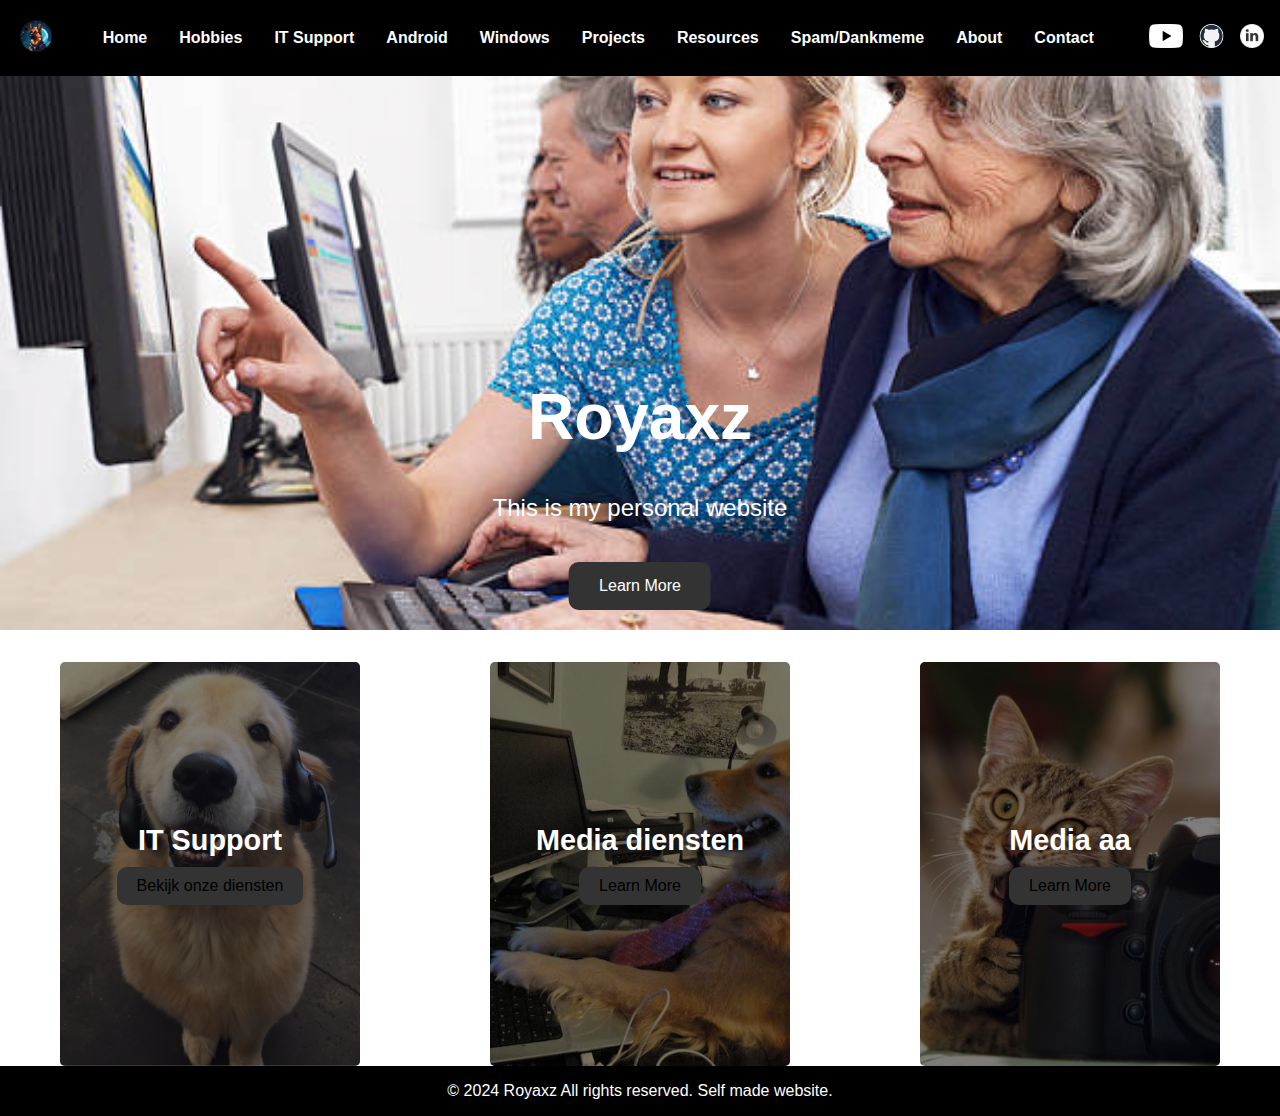
==== index.html @ 74ccc001 "Add files via upload" ====
<!DOCTYPE html>
<html lang="en">
<head>
    <meta charset="UTF-8">
    <meta name="viewport" content="width=device-width, initial-scale=1.0">
    <title>Simple Website Template</title>
    <link rel="stylesheet" href="st.css">
</head>
<body>
    <header>
        <div class="logo">
            <img src="icons/dog1.png" alt="Logo">
        </div>
        <nav>
            <ul>
                <li><a href="test.html">Home</a></li>
                <li><a href="about.html">Hobbies</a></li>
                <li><a href="Support.html">IT Support</a></li>
                <li><a href="andriod.html">Android</a></li>
                <li><a href="windows.html">Windows</a></li>
                <li><a href="projects.html">Projects</a></li>
                <li><a href="resources.html">Resources</a></li>
                <li><a href="Contact.html">Spam/Dankmeme</a></li>
                <li><a href="bruh.html">About</a></li>
                <li><a href="contact.html">Contact</a></li>
            </ul>
        </nav>
        <div class="social-icons">
            <a href="https://www.youtube.com" target="_blank">
                <img src="icons/ytt.png" alt="YouTube">
            </a>
            <a href="https://www.github.com" target="_blank">
                <img src="icons/gitt.png" alt="GitHub">
            </a>
            <a href="https://www.linkedin.com/in/levanomoermond-999b70215/" target="_blank">
                <img src="icons/10097160.png" alt="LinkedIn">
            </a>
        </div>
        <div class="menu-toggle">
            <span></span>
            <span></span>
            <span></span>
        </div>
    </header>
  
    <section class="main-banner">
        <div class="banner-slides">
            <div class="banner-slide">
                <img src="images/old.jpg" alt="Banner Image 1">
            </div>
            <div class="banner-slide">
                <img src="images/dog.jpg" alt="Banner Image 2">
            </div>
            <div class="banner-slide">
                <img src="images/cat.jpg" alt="Banner Image 3">
            </div>
        </div>
        <div class="banner-content">
            <h1>Royaxz</h1>
            <p>This is my personal website</p>
            <a href="#" class="btn">Learn More</a>
        </div>
    </section>
    
    
  
    <section class="product-section">
        <div class="product">
            <img src="images/dog.jpg" alt="IT Support">
            <div class="product-content">
                <h2>IT Support</h2>
                <a href="it-support.html" class="btn">Bekijk onze diensten</a>
            </div>
        </div>
        <div class="product">
            <img src="images/bbb.jpg" alt="Android Stuff">
            <div class="product-content">
                <h2>Media diensten</h2>
                <a href="android-stuff.html" class="btn">Learn More</a>
            </div>
        </div>
        <div class="product">
            <img src="images/camcat.jpg" alt="Android Stuff">
            <div class="product-content">
                <h2>Media aa</h2>
                <a href="android-stuff.html" class="btn">Learn More</a>
            </div>
        </div>
    </section>
  
    <footer>
        <p>&copy; 2024 Royaxz All rights reserved. Self made website.</p>
    </footer>

    <script src="script.js"></script>
</body>
</html>
---- st.css ----
* {
    margin: 0;
    padding: 0;
    box-sizing: border-box;
    font-family: Arial, sans-serif;
}

body {
    display: flex;
    flex-direction: column;
    min-height: 100vh;
}

header {
    background-color: #000000;
    color: #fff;
    padding: 1rem;
    display: flex;
    justify-content: space-between;
    align-items: center;
    width: 100%;
    position: fixed;
    top: 0;
    left: 0;
    z-index: 1000;
}

header .logo img {
    height: 40px;
}

header nav ul {
    list-style: none;
    display: flex;
    justify-content: center;
    flex-grow: 1;
}

header nav ul li {
    margin: 0 1rem;
}

header nav ul li a {
    color: #fff;
    text-decoration: none;
    font-weight: bold;
    position: relative;
    transition: color 0.3s;
}

header nav ul li a::after {
    content: '';
    position: absolute;
    width: 100%;
    height: 2px;
    bottom: -2px;
    left: 0;
    background-color: transparent;
    transition: background-color 0.3s, width 0.3s;
}

header nav ul li a:hover {
    color: #00ff11;
}

header nav ul li a:hover::after {
    background-color: #00ff11;
    width: 100%;
}

header .social-icons {
    display: flex;
    align-items: center;
}

header .social-icons a img {
    height: 24px;
    margin-left: 0.5rem;
}

header .menu-toggle {
    display: none;
    flex-direction: column;
    cursor: pointer;
}

header .menu-toggle span {
    background-color: #fff;
    height: 3px;
    width: 25px;
    margin: 4px 0;
    transition: all 0.3s;
}

main {
    flex: 1;
    padding: 5rem 2rem 2rem 2rem; /* Adjust padding to account for fixed header */
    background-color: #f4f4f4;
}

footer {
    background-color: #000000;
    color: #fff;
    text-align: center;
    padding: 1rem 0;
}

/* Responsive styles */
@media (max-width: 768px) {
    header {
        padding: 0.5rem;
    }

    header .logo {
        flex: 1;
    }

    header nav {
        display: none;
        flex-direction: column;
        align-items: flex-end;
        width: 100%;
    }

    header nav ul {
        flex-direction: column;
        align-items: flex-end;
        width: auto;
        background-color: #333;
        position: absolute;
        top: 60px;
        right: 20px;
        padding: 1rem;
        box-shadow: 0 4px 8px rgba(0,0,0,0.1);
        border-radius: 4px;
    }

    header nav ul li {
        margin: 1rem 0;
    }

    header .social-icons {
        flex: 1;
        justify-content: flex-end;
    }

    header .menu-toggle {
        display: flex;
    }
}

@media (max-width: 480px) {
    header .logo img {
        height: 30px;
    }

    header nav ul li {
        margin: 0.5rem 0;
    }

    header .social-icons a img {
        height: 20px;
        margin-left: 0.5rem;
    }
}

/* Beginning of banner */
/* Banner Styles */
/* Update de main-banner stijl om de content goed te positioneren */
.main-banner {
    position: relative;
    height: 70vh; /* Hoogte van de banner */
    display: flex;
    align-items: center;
    justify-content: center;
    text-align: center;
    color: white;
    overflow: hidden; /* Verberg de overflow om te voorkomen dat de afbeeldingen buiten de banner verschijnen */
}

/* Banner content positionering */
.banner-content {
    position: absolute; /* Absoluut positioneren zodat het over de afbeeldingen komt */
    bottom: 20px; /* Margin aan de onderkant */
    left: 50%;
    transform: translateX(-50%); /* Horizontaal centreren */
    max-width: 600px; /* Maximale breedte voor tekstinhoud */
    z-index: 10; /* Zorg dat de inhoud boven de afbeeldingen ligt */
}

.banner-content h1 {
    font-size: 4em;
    margin: 0;
    font-weight: 700;
}

.banner-content p {
    font-size: 1.5em;
    margin: 40px 0;
    font-weight: 300;
}

.banner-content .btn {
    background-color: #000000;
    color: white;
    padding: 15px 30px;
    text-decoration: none;
    border-radius: 50px;
    font-size: 1em;
    transition: background-color 0.3s;
    display: inline-block;
}

/* De hover effect voor de knop */
.banner-content .btn:hover {
    background-color: #005bb5;
}

.banner-slides {
    position: relative;
    width: 100%;
    height: 100%;
    animation: slide 15s infinite; /* Slide animation */
}

.banner-slide {
    position: absolute;
    top: 0;
    left: 0;
    width: 100%;
    height: 100%;
    opacity: 0; /* Hide all slides initially */
    transition: opacity 1s ease-in-out; /* Smooth transition for opacity */
}

/* Show the first slide */
.banner-slide:nth-child(1) {
    opacity: 1;
    animation: fade 15s infinite; /* Fade in for the first slide */
}

.banner-slide:nth-child(2) {
    opacity: 0;
    animation: fade 15s infinite 5s; /* Fade in for the second slide after 5s */
}

.banner-slide:nth-child(3) {
    opacity: 0;
    animation: fade 15s infinite 10s; /* Fade in for the third slide after 10s */
}

/* Animation keyframes for sliding effect */
@keyframes fade {
    0% {
        opacity: 0;
    }
    10% {
        opacity: 1; /* Fully visible */
    }
    30% {
        opacity: 1; /* Remain visible */
    }
    40% {
        opacity: 0; /* Fade out */
    }
}

.banner-slide img {
    width: 100%;
    height: 100%;
    object-fit: cover; /* Ensure the image covers the container */
}


.main-banner .banner-content {
    max-width: 600px;
}

.main-banner h1 {
    font-size: 4em;
    margin: 0;
    font-weight: 700;
}

.main-banner p {
    font-size: 1.5em;
    margin: 40px 0;
    font-weight: 300;
}

.main-banner .btn {
    background-color: #000000;
    color: white;
    padding: 15px 30px;
    text-decoration: none;
    border-radius: 50px;
    font-size: 1em;
    transition: background-color 0.3s;
    display: inline-block;
}

.main-banner .btn:hover {
    background-color: #005bb5;
}

/* Ending of banner */
.btn {
    padding: 15px 40px;
    border: none;
    outline: none;
    color: #FFF;
    cursor: pointer;
    position: relative;
    z-index: 0;
    border-radius: 12px;
    text-decoration: none;
}

.btn::after {
    content: "";
    z-index: -1;
    position: absolute;
    width: 100%;
    height: 100%;
    background-color: #333;
    left: 0;
    top: 0;
    border-radius: 10px;
}

/* glow */
.btn::before {
    content: "";
    background: linear-gradient(
        45deg,
        #FF0000, #FF7300, #FFFB00, #48FF00,
        #00FFD5, #002BFF, #FF00C8, #FF0000
    );
    position: absolute;
    top: -2px;
    left: -2px;
    background-size: 600%;
    z-index: -1;
    width: calc(100% + 4px);
    height:  calc(100% + 4px);
    filter: blur(8px);
    animation: glowing 20s linear infinite;
    transition: opacity .3s ease-in-out;
    border-radius: 10px;
    opacity: 0;
}

@keyframes glowing {
    0% {background-position: 0 0;}
    50% {background-position: 400% 0;}
    100% {background-position: 0 0;}
}

/* hover */
.btn:hover::before {
    opacity: 1;
}

.btn:active:after {
    background: transparent;
}

.btn:active {
    color: #000;
    font-weight: bold;
}

/* Update product section */
/* Update product section */
.product-section {
    display: grid;
    grid-template-columns: repeat(3, 1fr); /* Display 3 products per row */
    gap: 10px; /* Reduced gap for less spacing between products */
    margin-top: 2rem;
    padding: 0; /* Remove padding to achieve full-width effect */
    justify-items: center; /* Center the products horizontally */
}

/* Update individual product style */
.product {
    position: relative;
    overflow: hidden;
    border-radius: 5px;
    transition: transform 0.3s ease;
    width: 100%; /* Set a larger width for the product containers */
    max-width: 300px; /* Set a maximum width for the product containers */
    text-align: center;
}

/* Style the images */
.product img {
    width: 100%;
    height: 100%;
    object-fit: cover;
    transition: transform 0.5s ease;
}

/* Overlay content (text and button) on top of the image */
.product-content {
    position: absolute;
    top: 0;
    left: 0;
    width: 100%;
    height: 100%;
    display: flex;
    flex-direction: column;
    justify-content: center;
    align-items: center;
    background-color: rgba(0, 0, 0, 0.5);
    color: white;
    opacity: 1;
    transition: transform 0.3s ease;
}

/* Style the text inside the overlay */
.product-content h2 {
    margin-bottom: 10px;
    font-size: 1.8rem;
    font-weight: bold;
}

/* Style the button inside the overlay */
.product-content .btn {
    background-color: #fff;
    color: #000; /* Change button text color */
    padding: 10px 20px;
    text-decoration: none;
    border-radius: 50px;
    font-size: 1rem;
    transition: background-color 0.3s ease;
}

.product-content .btn:hover {
    background-color: #005bb5;
    color: #fff;
}

/* Hover effect to grow the entire product */
.product:hover {
    transform: scale(1.05);
}

/* For smaller screens */
@media (max-width: 768px) {
    .product-section {
        grid-template-columns: repeat(2, 1fr); /* Two products per row on medium screens */
    }

    @media (max-width: 480px) {
        .product-section {
            grid-template-columns: 1fr; /* One product per row on small screens */
        }
    }
}
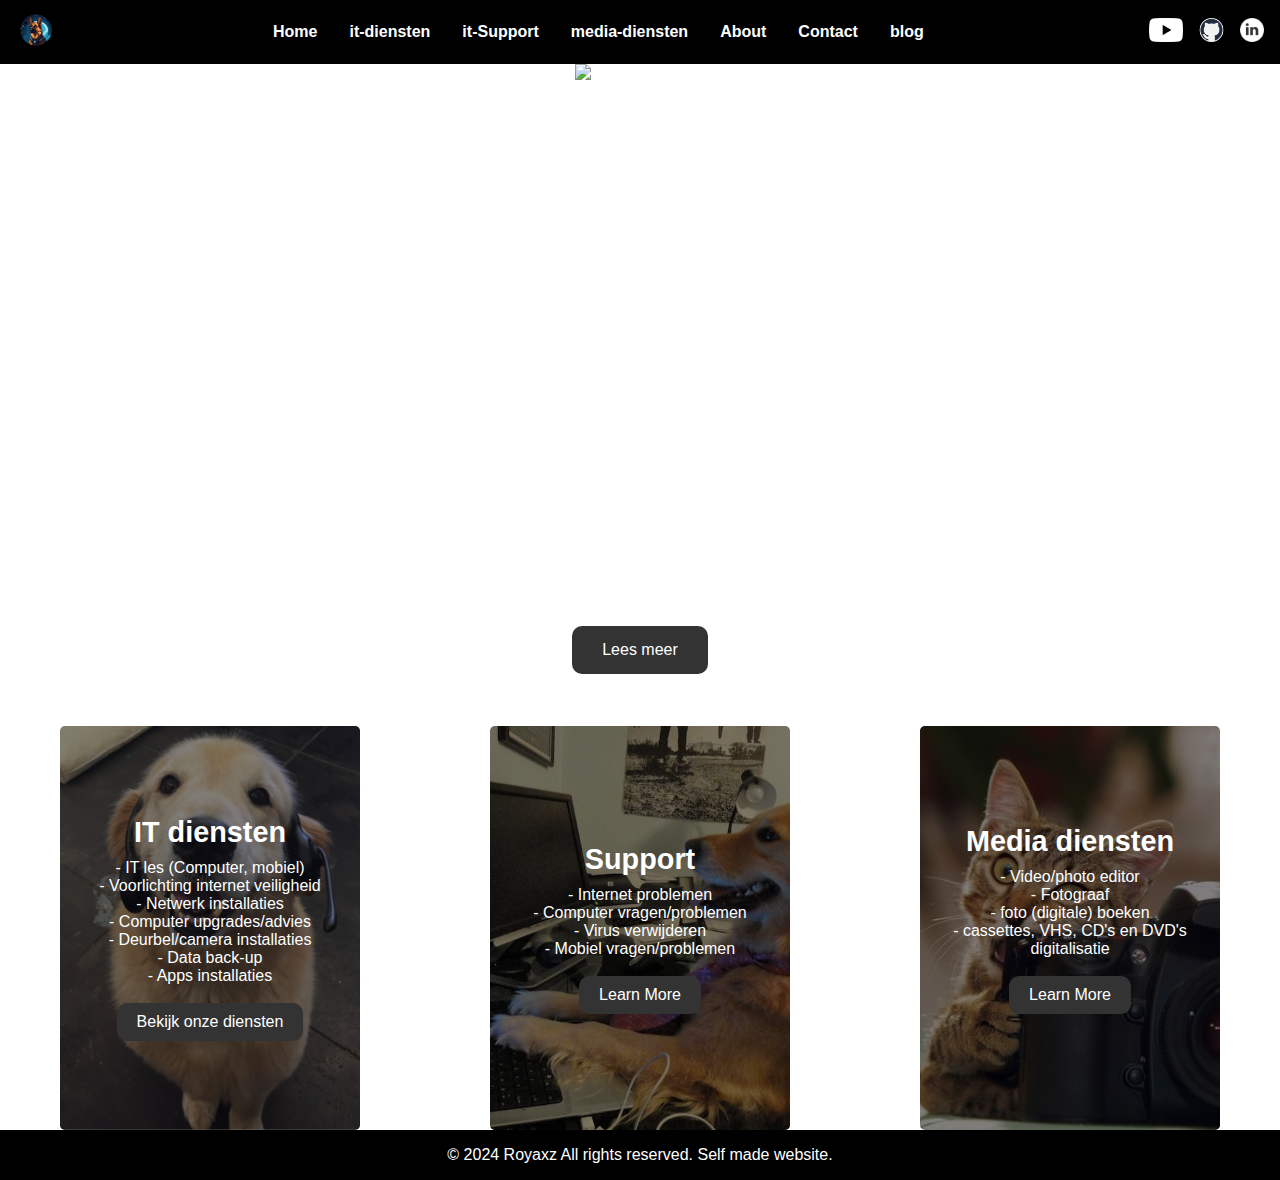
==== commit ddea5ecb: "Add script.js and update index.html and st.css; include new files" ====
--- a/index.html
+++ b/index.html
@@ -11,18 +11,20 @@
         <div class="logo">
             <img src="icons/dog1.png" alt="Logo">
         </div>
+        <div class="menu-toggle">
+            <span></span>
+            <span></span>
+            <span></span>
+        </div>
         <nav>
             <ul>
-                <li><a href="test.html">Home</a></li>
-                <li><a href="about.html">Hobbies</a></li>
-                <li><a href="Support.html">IT Support</a></li>
-                <li><a href="andriod.html">Android</a></li>
-                <li><a href="windows.html">Windows</a></li>
-                <li><a href="projects.html">Projects</a></li>
-                <li><a href="resources.html">Resources</a></li>
-                <li><a href="Contact.html">Spam/Dankmeme</a></li>
-                <li><a href="bruh.html">About</a></li>
-                <li><a href="contact.html">Contact</a></li>
+                <li><a href="index.html">Home</a></li>
+                <li><a href="html.html">it-diensten</a></li>
+                <li><a href="html.html">it-Support</a></li>
+                <li><a href="html.html">media-diensten</a></li>
+                <li><a href="html.html">About</a></li>
+                <li><a href="html.html">Contact</a></li>
+                <li><a href="html.html">blog</a></li>
             </ul>
         </nav>
         <div class="social-icons">
@@ -36,54 +38,68 @@
                 <img src="icons/10097160.png" alt="LinkedIn">
             </a>
         </div>
-        <div class="menu-toggle">
-            <span></span>
-            <span></span>
-            <span></span>
-        </div>
     </header>
   
     <section class="main-banner">
         <div class="banner-slides">
             <div class="banner-slide">
-                <img src="images/old.jpg" alt="Banner Image 1">
+                <img src="images/oma-online.jpg" alt="Banner Image 1">
             </div>
             <div class="banner-slide">
-                <img src="images/dog.jpg" alt="Banner Image 2">
+                <img src="images/oma3.jpg" alt="Banner Image 2">
             </div>
             <div class="banner-slide">
-                <img src="images/cat.jpg" alt="Banner Image 3">
+                <img src="images/old5.jpeg" alt="Banner Image 3">
             </div>
         </div>
         <div class="banner-content">
-            <h1>Royaxz</h1>
-            <p>This is my personal website</p>
-            <a href="#" class="btn">Learn More</a>
+            <h1>Makkelijk IT</h1>
+            <p>Bij makkelijk-it geloven we dat technologie voor iedereen toegankelijk moet zijn, ongeacht leeftijd of ervaring.
+            IT is eenvoudig, en iedereen kan het leren! Wij staan klaar om IT-ondersteuning te bieden aan iedereen die denkt dat ze te oud of incompetent zijn. 
+            Onze missie is om een inclusieve digitale wereld te creëren, waarin iedereen zich zelfverzekerd voelt om technologie te gebruiken.</p>
+            <a href="#" class="btn">Lees meer</a>
         </div>
     </section>
     
-    
-  
     <section class="product-section">
         <div class="product">
             <img src="images/dog.jpg" alt="IT Support">
             <div class="product-content">
-                <h2>IT Support</h2>
+                <h2>IT diensten</h2>
+                <a>- IT les (Computer, mobiel)</a>
+                <a>- Voorlichting internet veiligheid</a>
+                <a>- Netwerk installaties</a>
+                <a>- Computer upgrades/advies</a>
+                <a>- Deurbel/camera installaties</a>
+                <a>- Data back-up</a>
+                <a>- Apps installaties</a>
+                <br>
                 <a href="it-support.html" class="btn">Bekijk onze diensten</a>
             </div>
         </div>
         <div class="product">
             <img src="images/bbb.jpg" alt="Android Stuff">
             <div class="product-content">
-                <h2>Media diensten</h2>
+                <h2>Support</h2>
+                <a>- Internet problemen</a>
+                <a>- Computer vragen/problemen</a>
+                <a>- Virus verwijderen</a>
+                <a>- Mobiel vragen/problemen</a>
+                <br>
                 <a href="android-stuff.html" class="btn">Learn More</a>
             </div>
         </div>
         <div class="product">
             <img src="images/camcat.jpg" alt="Android Stuff">
             <div class="product-content">
-                <h2>Media aa</h2>
+                <h2>Media diensten</h2>
+                <a>- Video/photo editor</a>
+                <a>- Fotograaf</a>
+                <a>- foto (digitale) boeken</a>
+                <a>- cassettes, VHS, CD's en DVD's digitalisatie </a>
+                <br>
                 <a href="android-stuff.html" class="btn">Learn More</a>
+                <br>
             </div>
         </div>
     </section>
--- a/st.css
+++ b/st.css
@@ -23,6 +23,7 @@
     top: 0;
     left: 0;
     z-index: 1000;
+    height: 64px; /* Adjust based on your header's padding for consistency */
 }
 
 header .logo img {
@@ -169,13 +170,14 @@
 /* Update de main-banner stijl om de content goed te positioneren */
 .main-banner {
     position: relative;
-    height: 70vh; /* Hoogte van de banner */
+    height: 70vh; /* Keep this as is */
+    margin-top: 64px; /* Add this to push the banner down below the header */
     display: flex;
     align-items: center;
     justify-content: center;
     text-align: center;
     color: white;
-    overflow: hidden; /* Verberg de overflow om te voorkomen dat de afbeeldingen buiten de banner verschijnen */
+    overflow: hidden;
 }
 
 /* Banner content positionering */
@@ -427,7 +429,7 @@
 /* Style the button inside the overlay */
 .product-content .btn {
     background-color: #fff;
-    color: #000; /* Change button text color */
+    color: #ffffff; /* Change button text color */
     padding: 10px 20px;
     text-decoration: none;
     border-radius: 50px;
@@ -440,20 +442,45 @@
     color: #fff;
 }
 
+/* Rainbow Animation */
+
+
+/* Hover effect for banner h1 */
+.main-banner:hover .banner-content h1 {
+    animation: rainbow 3.5s linear infinite; /* Apply rainbow animation on hover of the banner */
+}
 /* Hover effect to grow the entire product */
-.product:hover {
-    transform: scale(1.05);
-}
+/* Rainbow Animation */
+@keyframes rainbow {
+    0% { color: #FF0000; }
+    14% { color: #FF7F00; }
+    28% { color: #FFFF00; }
+    42% { color: #00FF00; }
+    57% { color: #00FFFF; }
+    71% { color: #0000FF; }
+    85% { color: #4B0082; }
+    100% { color: #FF0000; }
+}
+
+/* Hover effect for product */
+.product:hover .product-content h2 {
+    animation: rainbow 3.5s linear infinite; /* Apply rainbow animation */
+}
+
 
 /* For smaller screens */
 @media (max-width: 768px) {
-    .product-section {
-        grid-template-columns: repeat(2, 1fr); /* Two products per row on medium screens */
-    }
-
-    @media (max-width: 480px) {
-        .product-section {
-            grid-template-columns: 1fr; /* One product per row on small screens */
-        }
-    }
-}
+/* Hover effect for banner h1 */
+.main-banner .banner-content h1:hover {
+    animation: rainbow 3.5s linear infinite; /* Apply rainbow animation */
+}
+
+}
+
+@media (max-width: 480px) {
+/* Hover effect for banner h1 */
+.main-banner .banner-content h1:hover {
+    animation: rainbow 3.5s linear infinite; /* Apply rainbow animation */
+}
+
+}
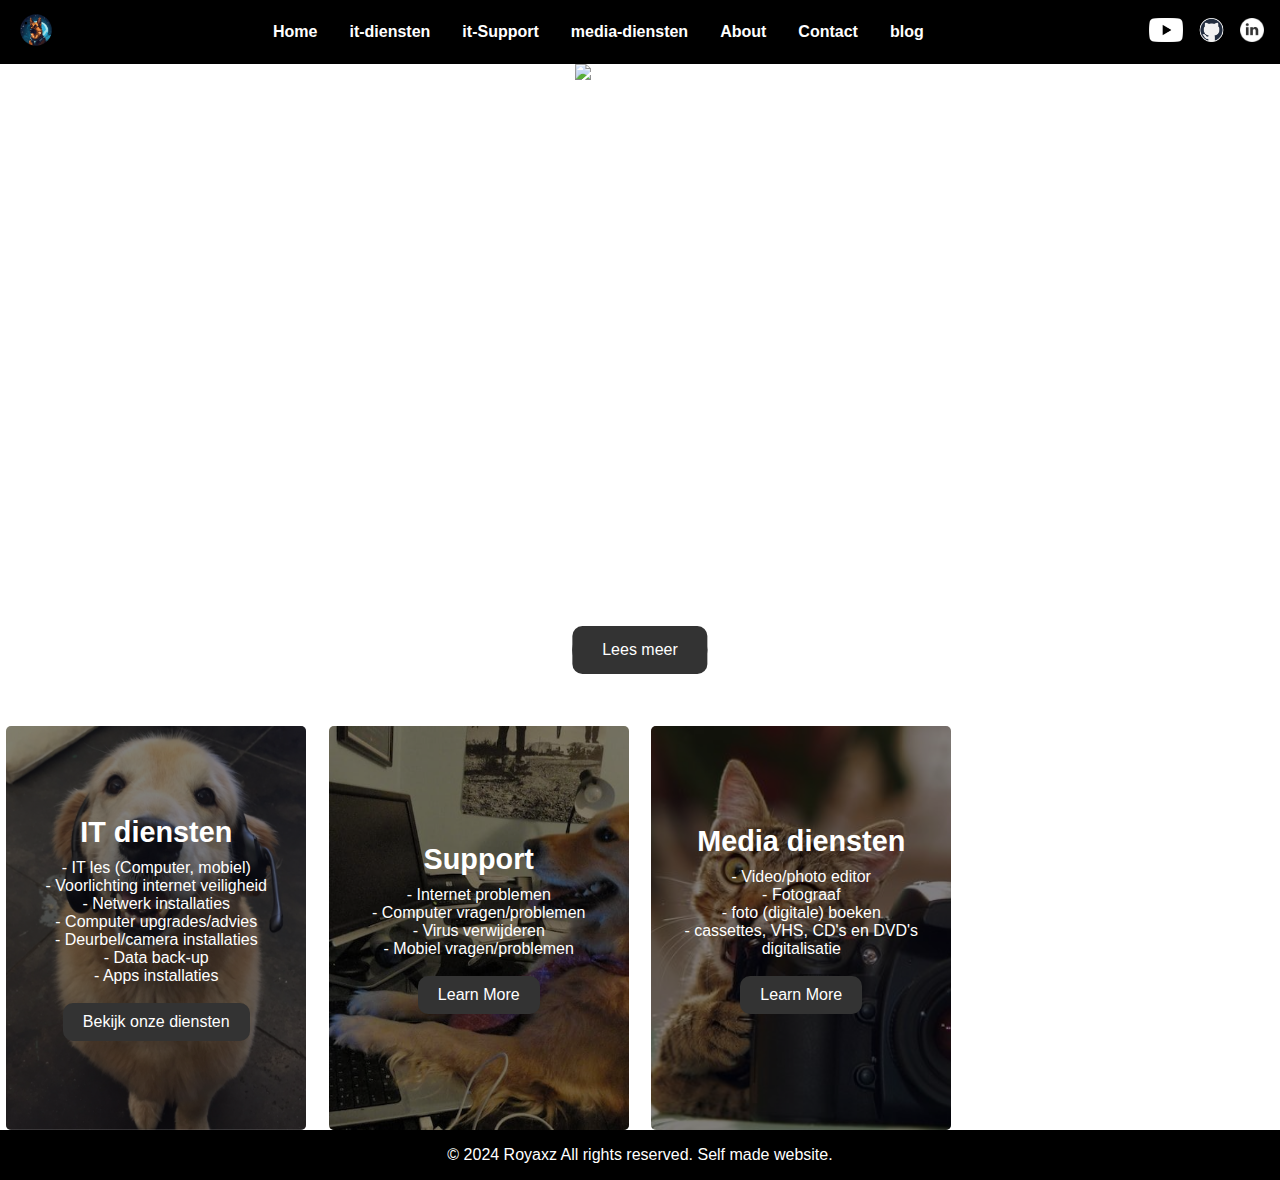
==== commit a15b1e4b: "Je commit boodschap hier" ====
--- a/index.html
+++ b/index.html
@@ -54,9 +54,10 @@
         </div>
         <div class="banner-content">
             <h1>Makkelijk IT</h1>
-            <p>Bij makkelijk-it geloven we dat technologie voor iedereen toegankelijk moet zijn, ongeacht leeftijd of ervaring.
+            <p>Word nu een digitale held!</p>
+            <!--Bij makkelijk-it geloven we dat technologie voor iedereen toegankelijk moet zijn, ongeacht leeftijd of ervaring.
             IT is eenvoudig, en iedereen kan het leren! Wij staan klaar om IT-ondersteuning te bieden aan iedereen die denkt dat ze te oud of incompetent zijn. 
-            Onze missie is om een inclusieve digitale wereld te creëren, waarin iedereen zich zelfverzekerd voelt om technologie te gebruiken.</p>
+            Onze missie is om een inclusieve digitale wereld te creëren, waarin iedereen zich zelfverzekerd voelt om technologie te gebruiken.-->
             <a href="#" class="btn">Lees meer</a>
         </div>
     </section>
--- a/st.css
+++ b/st.css
@@ -376,8 +376,8 @@
 /* Update product section */
 .product-section {
     display: grid;
-    grid-template-columns: repeat(3, 1fr); /* Display 3 products per row */
-    gap: 10px; /* Reduced gap for less spacing between products */
+    grid-template-columns: repeat(auto-fill, minmax(250px, 1fr)); /* Automatically fill with a minimum width of 250px */
+    gap: 10px; /* Adjust spacing between items */
     margin-top: 2rem;
     padding: 0; /* Remove padding to achieve full-width effect */
     justify-items: center; /* Center the products horizontally */
@@ -467,6 +467,13 @@
     animation: rainbow 3.5s linear infinite; /* Apply rainbow animation */
 }
 
+/* Hover effect for the product */
+.product:hover {
+    transform: scale(1.05); /* Scale up the product slightly */
+    z-index: 1; /* Bring the hovered product on top */
+    transition: transform 0.3s ease; /* Smooth transition */
+}
+
 
 /* For smaller screens */
 @media (max-width: 768px) {
@@ -484,3 +491,16 @@
 }
 
 }
+
+/* For smaller screens */
+@media (max-width: 768px) {
+    .product-section {
+        grid-template-columns: repeat(2, 1fr); /* Show 2 products per row */
+    }
+}
+
+@media (max-width: 480px) {
+    .product-section {
+        grid-template-columns: 1fr; /* Show 1 product per row */
+    }
+}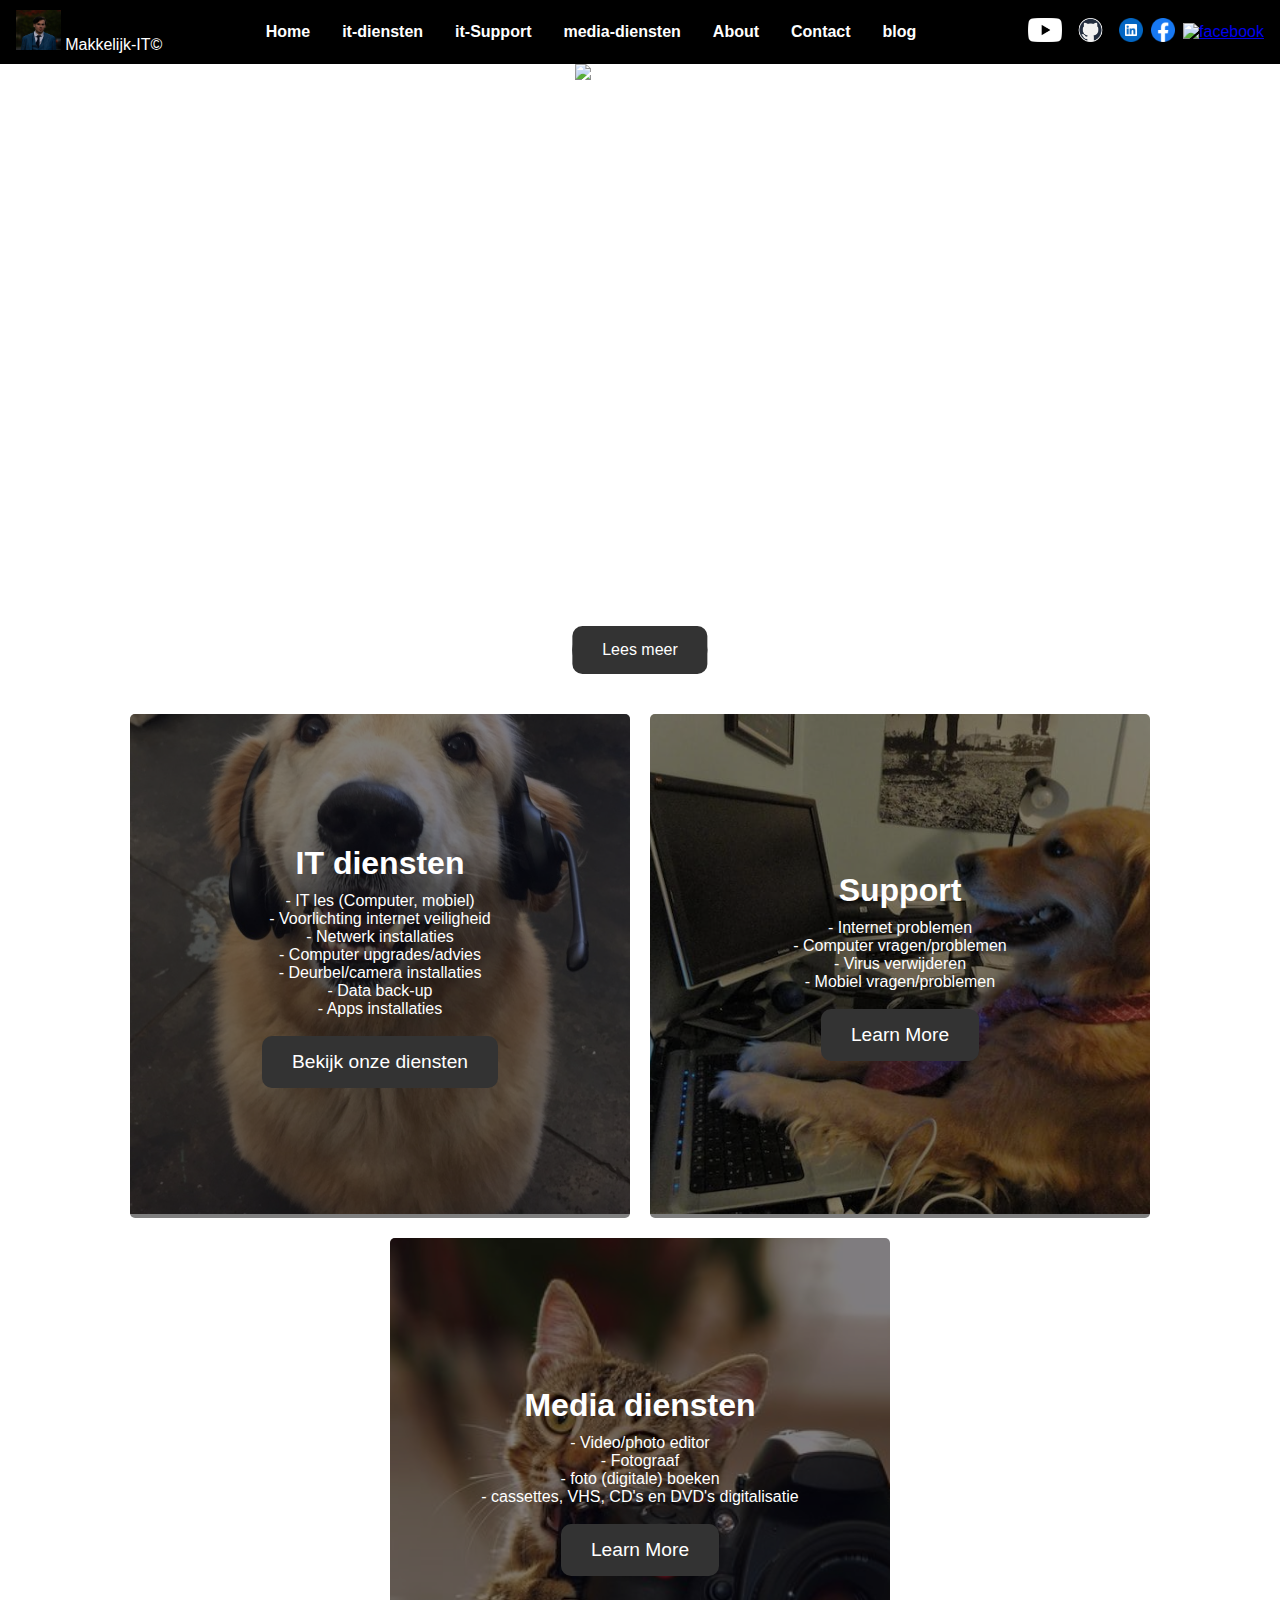
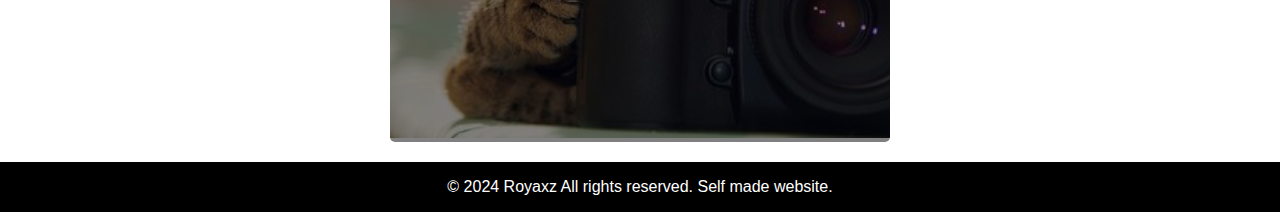
==== commit e86da65b: "Je commit boodschap hier" ====
--- a/index.html
+++ b/index.html
@@ -9,7 +9,8 @@
 <body>
     <header>
         <div class="logo">
-            <img src="icons/dog1.png" alt="Logo">
+            <img src="images/me.jpg" alt="Logo">
+            <a>Makkelijk-IT©</a>
         </div>
         <div class="menu-toggle">
             <span></span>
@@ -22,20 +23,26 @@
                 <li><a href="html.html">it-diensten</a></li>
                 <li><a href="html.html">it-Support</a></li>
                 <li><a href="html.html">media-diensten</a></li>
-                <li><a href="html.html">About</a></li>
+                <li><a href="about.html">About</a></li>
                 <li><a href="html.html">Contact</a></li>
                 <li><a href="html.html">blog</a></li>
             </ul>
         </nav>
         <div class="social-icons">
-            <a href="https://www.youtube.com" target="_blank">
+            <a href="https://www.youtube.com/@sudosumaster" target="_blank">
                 <img src="icons/ytt.png" alt="YouTube">
             </a>
             <a href="https://www.github.com" target="_blank">
                 <img src="icons/gitt.png" alt="GitHub">
             </a>
             <a href="https://www.linkedin.com/in/levanomoermond-999b70215/" target="_blank">
-                <img src="icons/10097160.png" alt="LinkedIn">
+                <img src="icons/link.png" alt="LinkedIn">
+            </a>
+            <a href="https://www.linkedin.com/in/levanomoermond-999b70215/" target="_blank">
+                <img src="icons/fcb.png" alt="facebook">
+            </a>
+            <a href="https://www.linkedin.com/in/levanomoermond-999b70215/" target="_blank">
+                <img src="icons/r.png" alt="facebook">
             </a>
         </div>
     </header>
@@ -58,7 +65,7 @@
             <!--Bij makkelijk-it geloven we dat technologie voor iedereen toegankelijk moet zijn, ongeacht leeftijd of ervaring.
             IT is eenvoudig, en iedereen kan het leren! Wij staan klaar om IT-ondersteuning te bieden aan iedereen die denkt dat ze te oud of incompetent zijn. 
             Onze missie is om een inclusieve digitale wereld te creëren, waarin iedereen zich zelfverzekerd voelt om technologie te gebruiken.-->
-            <a href="#" class="btn">Lees meer</a>
+            <a href="html.html" class="btn">Lees meer</a>
         </div>
     </section>
     
@@ -75,7 +82,7 @@
                 <a>- Data back-up</a>
                 <a>- Apps installaties</a>
                 <br>
-                <a href="it-support.html" class="btn">Bekijk onze diensten</a>
+                <a href="html.html" class="btn">Bekijk onze diensten</a>
             </div>
         </div>
         <div class="product">
@@ -87,7 +94,7 @@
                 <a>- Virus verwijderen</a>
                 <a>- Mobiel vragen/problemen</a>
                 <br>
-                <a href="android-stuff.html" class="btn">Learn More</a>
+                <a href="html.html" class="btn">Learn More</a>
             </div>
         </div>
         <div class="product">
@@ -99,7 +106,7 @@
                 <a>- foto (digitale) boeken</a>
                 <a>- cassettes, VHS, CD's en DVD's digitalisatie </a>
                 <br>
-                <a href="android-stuff.html" class="btn">Learn More</a>
+                <a href="html.html" class="btn">Learn More</a>
                 <br>
             </div>
         </div>
--- a/st.css
+++ b/st.css
@@ -61,11 +61,11 @@
 }
 
 header nav ul li a:hover {
-    color: #00ff11;
+    color: #b9f5be;
 }
 
 header nav ul li a:hover::after {
-    background-color: #00ff11;
+    background-color: #c9ffcd;
     width: 100%;
 }
 
@@ -91,6 +91,14 @@
     width: 25px;
     margin: 4px 0;
     transition: all 0.3s;
+}
+
+header nav.active {
+    display: flex; /* Display the nav when the active class is added */
+}
+
+header nav {
+    display: flex; /* Hide the nav initially */
 }
 
 main {
@@ -373,31 +381,29 @@
 }
 
 /* Update product section */
-/* Update product section */
 .product-section {
-    display: grid;
-    grid-template-columns: repeat(auto-fill, minmax(250px, 1fr)); /* Automatically fill with a minimum width of 250px */
-    gap: 10px; /* Adjust spacing between items */
-    margin-top: 2rem;
-    padding: 0; /* Remove padding to achieve full-width effect */
-    justify-items: center; /* Center the products horizontally */
-}
-
-/* Update individual product style */
+    display: flex; /* Gebruik flexbox */
+    flex-wrap: wrap; /* Zorg ervoor dat producten kunnen doorlopen naar een nieuwe regel */
+    justify-content: center; /* Centreer de producten horizontaal */
+    gap: 20px; /* Ruimte tussen de producten */
+    padding: 20px; /* Optionele padding rondom de grid */
+}
+
+/* Update individuele productstijl */
 .product {
     position: relative;
     overflow: hidden;
     border-radius: 5px;
     transition: transform 0.3s ease;
     width: 100%; /* Set a larger width for the product containers */
-    max-width: 300px; /* Set a maximum width for the product containers */
+    max-width: 500px; /* Vergroot de maximale breedte van de productcontainers */
     text-align: center;
 }
 
 /* Style the images */
 .product img {
     width: 100%;
-    height: 100%;
+    height: 500px; /* Stel een vaste hoogte in voor de afbeeldingen */
     object-fit: cover;
     transition: transform 0.5s ease;
 }
@@ -422,18 +428,18 @@
 /* Style the text inside the overlay */
 .product-content h2 {
     margin-bottom: 10px;
-    font-size: 1.8rem;
+    font-size: 2rem; /* Vergroot de fontgrootte van de titel */
     font-weight: bold;
 }
 
 /* Style the button inside the overlay */
 .product-content .btn {
     background-color: #fff;
-    color: #ffffff; /* Change button text color */
-    padding: 10px 20px;
+    color: #ffffff; /* Change button text color to contrast */
+    padding: 15px 30px; /* Vergroot de padding van de knop */
     text-decoration: none;
     border-radius: 50px;
-    font-size: 1rem;
+    font-size: 1.2rem; /* Vergroot de fontgrootte van de knop */
     transition: background-color 0.3s ease;
 }
 
@@ -441,7 +447,6 @@
     background-color: #005bb5;
     color: #fff;
 }
-
 /* Rainbow Animation */
 
 
@@ -503,4 +508,94 @@
     .product-section {
         grid-template-columns: 1fr; /* Show 1 product per row */
     }
+}
+
+
+
+/*#####################################################*/
+/* Banner Styles */
+.banner {
+    background-image: url('images/stl.jpg'); /* Vervang met je eigen afbeeldingspad */
+    background-size: cover; /* Zorgt ervoor dat de afbeelding de hele banner bedekt */
+    background-position: center; /* Centreert de afbeelding */
+    text-align: center; /* Centreert de tekst in de banner */
+    color: white; /* Maak de tekst wit voor beter contrast */
+    padding: 150px 20px; /* Verhoog de padding voor meer hoogte (150px boven en onder) */
+    position: relative; /* Positie instellen voor absolute elementen als dat nodig is */
+}
+
+/* Style for the banner heading */
+.banner h1 {
+    font-size: 2.5em; /* Font size for the heading */
+    margin: 0; /* Remove margin */
+}
+
+/* Style for the banner paragraph */
+.banner p {
+    font-size: 1.2em; /* Font size for the paragraph */
+}
+
+.about-section {
+    display: flex;
+    margin-top: 64px; /* Dit zorgt ervoor dat de sectie onder de header staat */
+    padding: 20px;
+}
+
+.about-left {
+    flex: 1; /* Neem 50% van de breedte in */
+    padding-right: 20px; /* Ruimte tussen de twee secties */
+}
+
+.about-right {
+    flex: 1; /* Neem ook 50% van de breedte in */
+    position: relative; /* Nodig voor slideshow */
+}
+
+.about-title {
+    text-align: center; /* Centreert de titel */
+    margin: 20px 0; /* Voeg wat ruimte boven en onder de titel toe */
+}
+
+.portrait-photo {
+    width: 80%; /* Set a smaller width */
+    max-width: 300px; /* Max width to avoid large images */
+    margin: 0 auto; /* Center the image horizontally */
+    display: block; /* Display block to use margin auto */
+    border-radius: 10px; /* Optional styling */
+    box-shadow: 0 2px 8px rgba(0, 0, 0, 0.2); /* Optional shadow */
+}
+.slideshow-container {
+    position: relative;
+    max-width: 100%; /* Zorg dat de slideshow niet te breed is */
+    margin: auto;
+}
+
+.mySlides {
+    display: none; /* Verberg alle slides standaard */
+}
+
+/* Navigation buttons */
+.prev, .next {
+    cursor: pointer;
+    position: absolute;
+    top: 50%;
+    width: auto;
+    padding: 16px;
+    margin-top: -22px;
+    color: white; /* Tekstkleur wit voor contrast */
+    background-color: black; /* Achtergrondkleur zwart */
+    font-weight: bold;
+    font-size: 18px;
+    transition: 0.6s ease;
+    border-radius: 3px; /* Ronde hoeken */
+    user-select: none; /* Voorkomt dat de tekst geselecteerd kan worden */
+}
+
+.next {
+    right: 0;
+}
+
+.prev:hover, .next:hover {
+    background-color: black; /* Blijf zwart bij hover */
+    color: white; /* Tekstkleur blijft wit bij hover */
 }